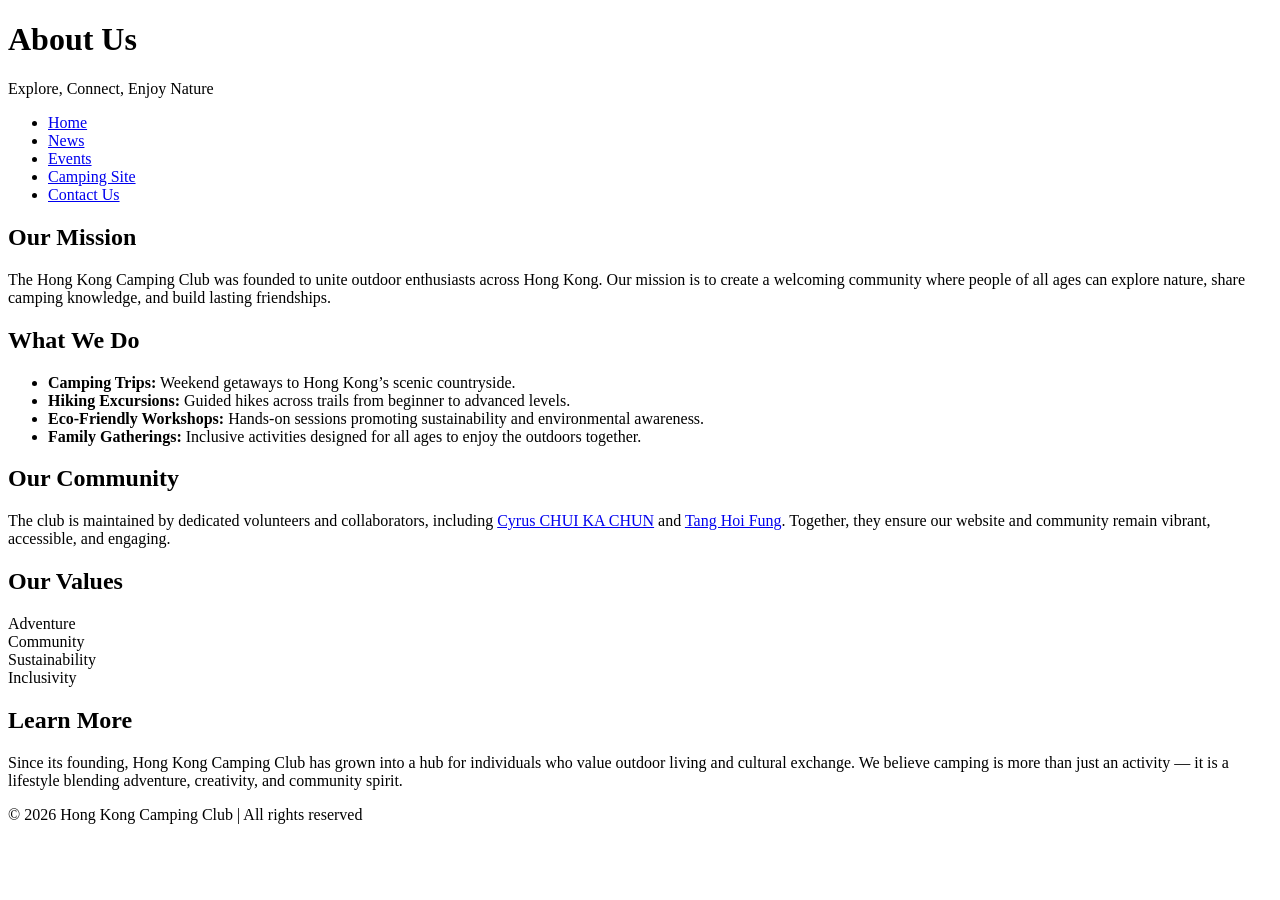
==== about.html @ 72b5400f "Create about.html" ====
<!DOCTYPE html>
<html lang="en">
<head>
  <meta charset="UTF-8"/>
  <meta name="viewport" content="width=device-width, initial-scale=1.0"/>
  <title>About Us - HK Camping Club</title>
  <link rel="stylesheet" href="styles/about.css"/>
</head>
<body>
  <header class="siteheader">
    <h1>About Us</h1>
    <p class="slogan">Explore, Connect, Enjoy Nature</p>
    <nav class="guide">
      <ul>
        <li><a href="index.html">Home</a></li>
        <li><a href="news.html">News</a></li>
        <li><a href="events.html">Events</a></li>
        <li><a href="campingsite.html">Camping Site</a></li>
        <li><a href="contact.html">Contact Us</a></li>
      </ul>
    </nav>
  </header>

  <main class="about-content">
    <section class="mission">
      <h2>Our Mission</h2>
      <p>
        The Hong Kong Camping Club was founded to unite outdoor enthusiasts across Hong Kong.
        Our mission is to create a welcoming community where people of all ages can explore nature,
        share camping knowledge, and build lasting friendships.
      </p>
    </section>

    <section class="activities">
      <h2>What We Do</h2>
      <ul>
        <li><strong>Camping Trips:</strong> Weekend getaways to Hong Kong’s scenic countryside.</li>
        <li><strong>Hiking Excursions:</strong> Guided hikes across trails from beginner to advanced levels.</li>
        <li><strong>Eco-Friendly Workshops:</strong> Hands-on sessions promoting sustainability and environmental awareness.</li>
        <li><strong>Family Gatherings:</strong> Inclusive activities designed for all ages to enjoy the outdoors together.</li>
      </ul>
    </section>

    <section class="community">
      <h2>Our Community</h2>
      <p>
        The club is maintained by dedicated volunteers and collaborators, including
        <a href="https://github.com/cyruschuikc">Cyrus CHUI KA CHUN</a> and
        <a href="https://github.com/VTC-stu250476749">Tang Hoi Fung</a>.
        Together, they ensure our website and community remain vibrant, accessible, and engaging.
      </p>
    </section>

    <section class="values">
      <h2>Our Values</h2>
      <div class="values-grid">
        <div class="value-card">Adventure</div>
        <div class="value-card">Community</div>
        <div class="value-card">Sustainability</div>
        <div class="value-card">Inclusivity</div>
      </div>
    </section>

    <section class="learn-more">
      <h2>Learn More</h2>
      <p>
        Since its founding, Hong Kong Camping Club has grown into a hub for individuals who value
        outdoor living and cultural exchange. We believe camping is more than just an activity —
        it is a lifestyle blending adventure, creativity, and community spirit.
      </p>
    </section>
  </main>

  <footer>
    &copy; 2026 Hong Kong Camping Club | All rights reserved
  </footer>

  <script src="javascript/about.js" defer></script>
</body>
</html>
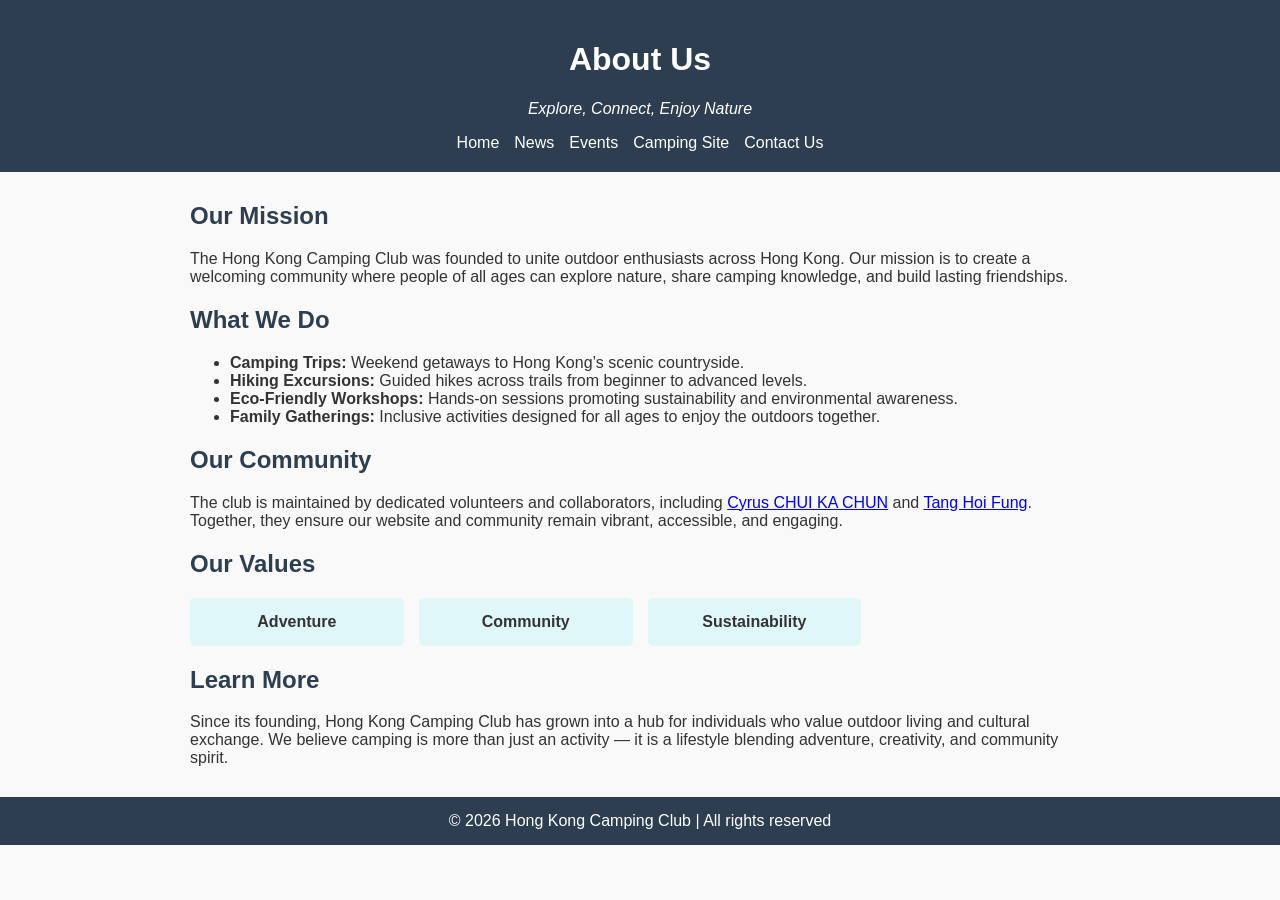
==== commit f58d6dca: "Initial version" ====
--- a/about.html
+++ b/about.html
@@ -15,7 +15,7 @@
         <li><a href="index.html">Home</a></li>
         <li><a href="news.html">News</a></li>
         <li><a href="events.html">Events</a></li>
-        <li><a href="campingsite.html">Camping Site</a></li>
+        <li><a href="campsite.html">Camping Site</a></li>
         <li><a href="contact.html">Contact Us</a></li>
       </ul>
     </nav>
--- a/styles/about.css
+++ b/styles/about.css
@@ -0,0 +1,72 @@
+body {
+  font-family: Arial, sans-serif;
+  margin: 0;
+  background: #f9f9f9;
+  color: #333;
+}
+
+.siteheader {
+  background: #2c3e50;
+  color: #fff;
+  padding: 20px;
+  text-align: center;
+}
+
+.siteheader .slogan {
+  font-style: italic;
+  margin-top: 5px;
+}
+
+.guide ul {
+  list-style: none;
+  padding: 0;
+  margin: 10px 0 0;
+  display: flex;
+  justify-content: center;
+  gap: 15px;
+}
+
+.guide a {
+  color: #fff;
+  text-decoration: none;
+}
+
+.about-content {
+  max-width: 900px;
+  margin: 30px auto;
+  padding: 0 20px;
+}
+
+.about-content h2 {
+  color: #2c3e50;
+  margin-top: 20px;
+}
+
+.values-grid {
+  display: flex;
+  gap: 15px;
+  margin-top: 10px;
+}
+
+.value-card {
+  flex: 1;
+  background: #e0f7fa;
+  padding: 15px;
+  text-align: center;
+  border-radius: 5px;
+  font-weight: bold;
+  transition: transform 0.3s ease;
+}
+
+.value-card:hover {
+  transform: scale(1.05);
+  background: #b2ebf2;
+}
+
+footer {
+  background: #2c3e50;
+  color: #fff;
+  text-align: center;
+  padding: 15px;
+  margin-top: 30px;
+}
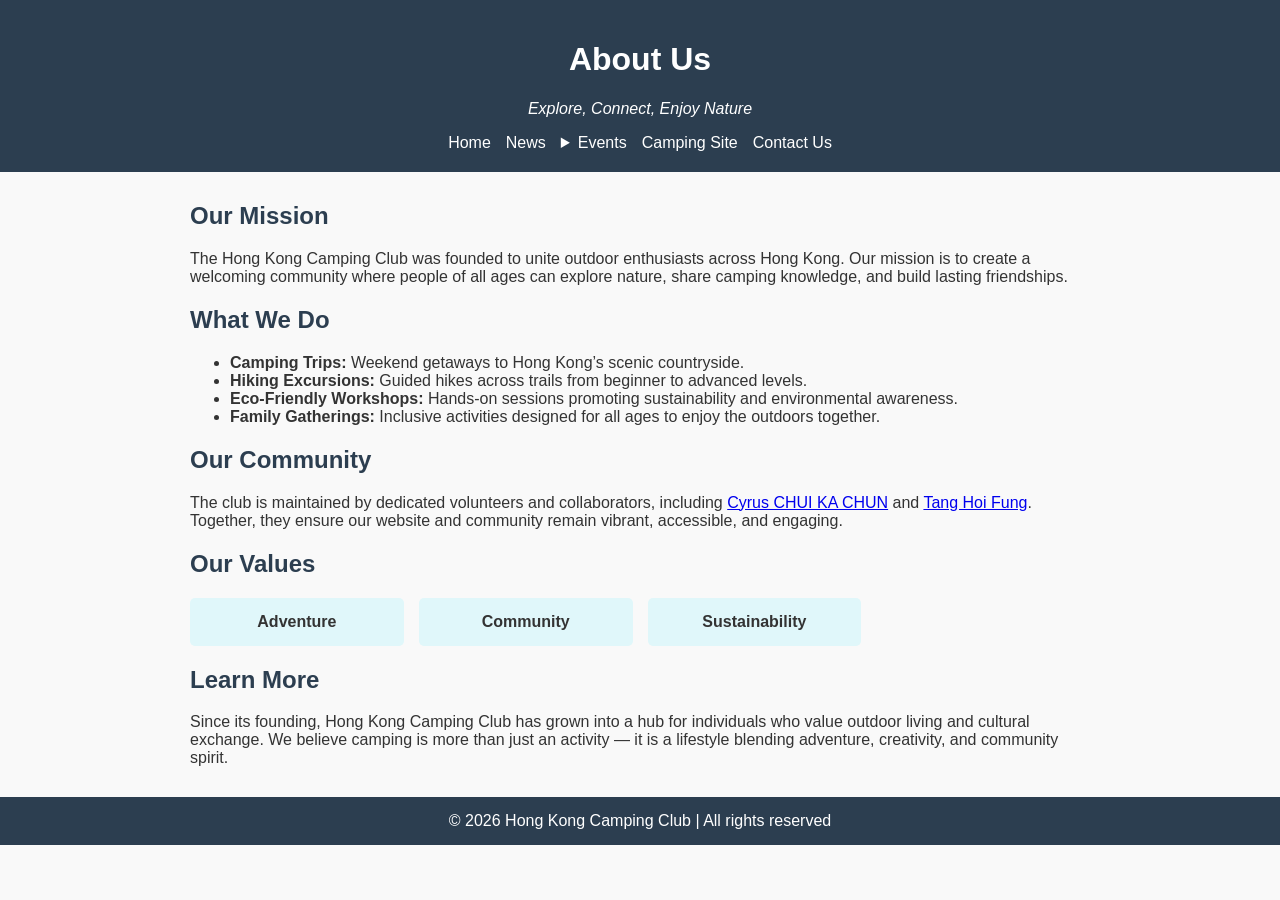
==== commit e30a8f77: "Add files via upload" ====
--- a/about.html
+++ b/about.html
@@ -14,7 +14,13 @@
       <ul>
         <li><a href="index.html">Home</a></li>
         <li><a href="news.html">News</a></li>
-        <li><a href="events.html">Events</a></li>
+        <details class="dropdown-menu">
+              <summary id="dropdown-menu-tag"><a href="events.html">Events</a></summary>
+              <ul>
+                <li><a href="events.html">Triva for Travel &amp; Our Events</a></li>
+                <li><a href="registration.html">Join Event</a></li>
+              </ul>
+            </details>
         <li><a href="campsite.html">Camping Site</a></li>
         <li><a href="contact.html">Contact Us</a></li>
       </ul>
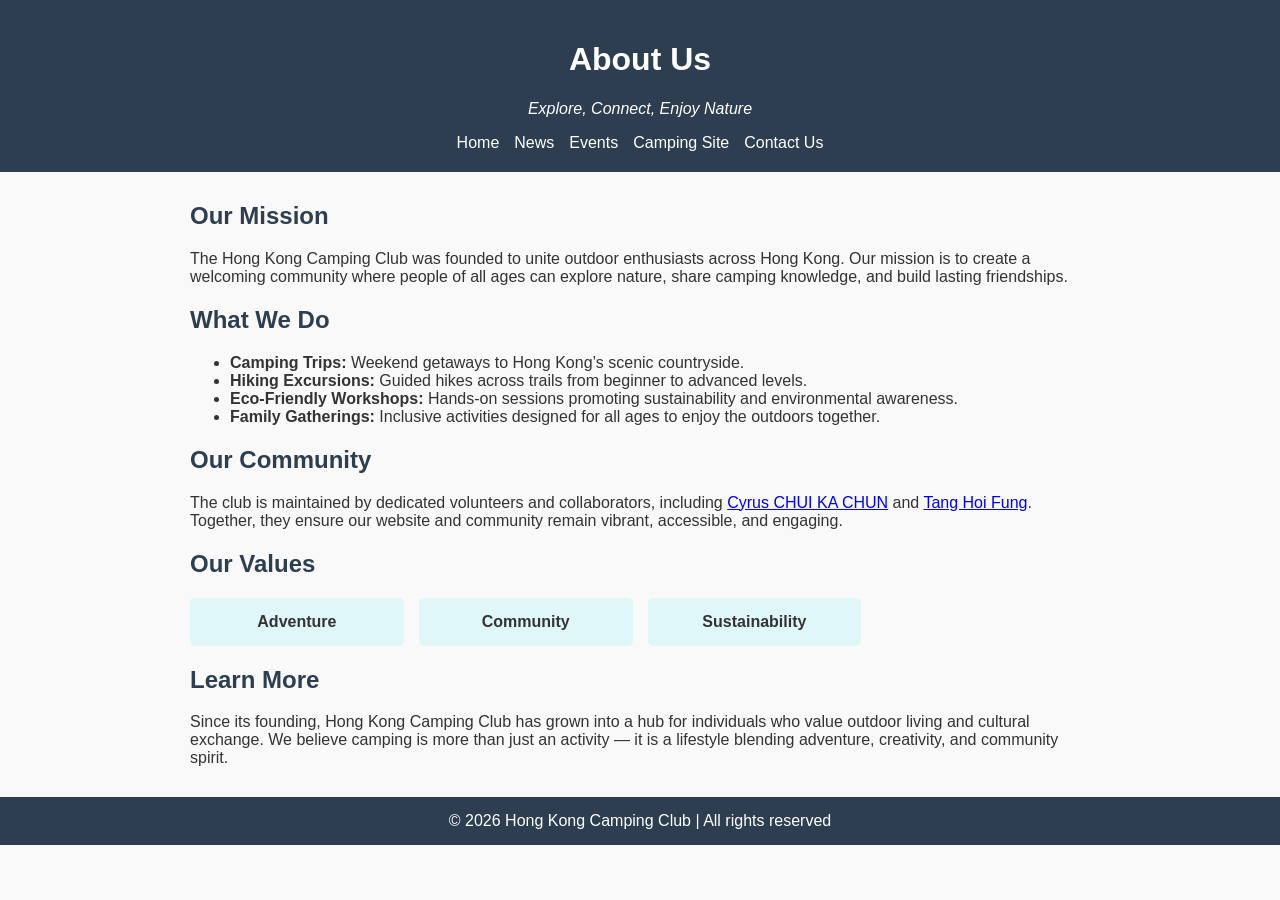
==== commit a6d6c5f2: "Add files via upload" ====
--- a/about.html
+++ b/about.html
@@ -14,13 +14,7 @@
       <ul>
         <li><a href="index.html">Home</a></li>
         <li><a href="news.html">News</a></li>
-        <details class="dropdown-menu">
-              <summary id="dropdown-menu-tag"><a href="events.html">Events</a></summary>
-              <ul>
-                <li><a href="events.html">Triva for Travel &amp; Our Events</a></li>
-                <li><a href="registration.html">Join Event</a></li>
-              </ul>
-            </details>
+        <li><a href="events.html">Events</a></li>
         <li><a href="campsite.html">Camping Site</a></li>
         <li><a href="contact.html">Contact Us</a></li>
       </ul>
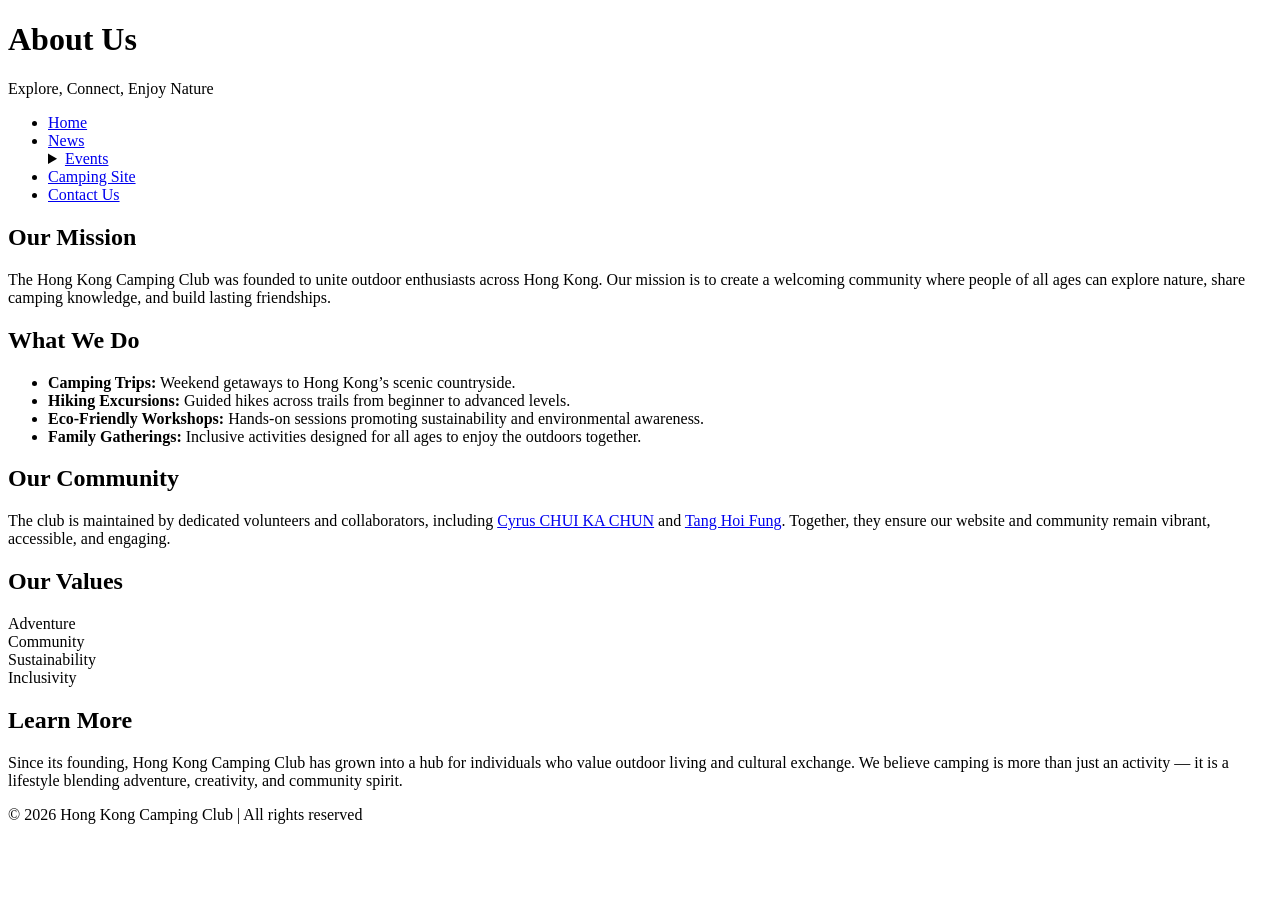
==== commit ead2c369: "Add files via upload" ====
--- a/about.html
+++ b/about.html
@@ -1,80 +1,86 @@
-<!DOCTYPE html>
-<html lang="en">
-<head>
-  <meta charset="UTF-8"/>
-  <meta name="viewport" content="width=device-width, initial-scale=1.0"/>
-  <title>About Us - HK Camping Club</title>
-  <link rel="stylesheet" href="styles/about.css"/>
-</head>
-<body>
-  <header class="siteheader">
-    <h1>About Us</h1>
-    <p class="slogan">Explore, Connect, Enjoy Nature</p>
-    <nav class="guide">
-      <ul>
-        <li><a href="index.html">Home</a></li>
-        <li><a href="news.html">News</a></li>
-        <li><a href="events.html">Events</a></li>
-        <li><a href="campsite.html">Camping Site</a></li>
-        <li><a href="contact.html">Contact Us</a></li>
-      </ul>
-    </nav>
-  </header>
-
-  <main class="about-content">
-    <section class="mission">
-      <h2>Our Mission</h2>
-      <p>
-        The Hong Kong Camping Club was founded to unite outdoor enthusiasts across Hong Kong.
-        Our mission is to create a welcoming community where people of all ages can explore nature,
-        share camping knowledge, and build lasting friendships.
-      </p>
-    </section>
-
-    <section class="activities">
-      <h2>What We Do</h2>
-      <ul>
-        <li><strong>Camping Trips:</strong> Weekend getaways to Hong Kong’s scenic countryside.</li>
-        <li><strong>Hiking Excursions:</strong> Guided hikes across trails from beginner to advanced levels.</li>
-        <li><strong>Eco-Friendly Workshops:</strong> Hands-on sessions promoting sustainability and environmental awareness.</li>
-        <li><strong>Family Gatherings:</strong> Inclusive activities designed for all ages to enjoy the outdoors together.</li>
-      </ul>
-    </section>
-
-    <section class="community">
-      <h2>Our Community</h2>
-      <p>
-        The club is maintained by dedicated volunteers and collaborators, including
-        <a href="https://github.com/cyruschuikc">Cyrus CHUI KA CHUN</a> and
-        <a href="https://github.com/VTC-stu250476749">Tang Hoi Fung</a>.
-        Together, they ensure our website and community remain vibrant, accessible, and engaging.
-      </p>
-    </section>
-
-    <section class="values">
-      <h2>Our Values</h2>
-      <div class="values-grid">
-        <div class="value-card">Adventure</div>
-        <div class="value-card">Community</div>
-        <div class="value-card">Sustainability</div>
-        <div class="value-card">Inclusivity</div>
-      </div>
-    </section>
-
-    <section class="learn-more">
-      <h2>Learn More</h2>
-      <p>
-        Since its founding, Hong Kong Camping Club has grown into a hub for individuals who value
-        outdoor living and cultural exchange. We believe camping is more than just an activity —
-        it is a lifestyle blending adventure, creativity, and community spirit.
-      </p>
-    </section>
-  </main>
-
-  <footer>
-    &copy; 2026 Hong Kong Camping Club | All rights reserved
-  </footer>
-
-  <script src="javascript/about.js" defer></script>
-</body>
-</html>
+<!DOCTYPE html>
+<html lang="en">
+<head>
+  <meta charset="UTF-8"/>
+  <meta name="viewport" content="width=device-width, initial-scale=1.0"/>
+  <title>About Us - HK Camping Club</title>
+  <link rel="stylesheet" href="styles/about.css"/>
+</head>
+<body>
+  <header class="siteheader">
+    <h1>About Us</h1>
+    <p class="slogan">Explore, Connect, Enjoy Nature</p>
+    <nav class="guide">
+      <ul>
+        <li><a href="index.html">Home</a></li>
+        <li><a href="news.html">News</a></li>
+        <details class="dropdown-menu">
+              <summary id="dropdown-menu-tag"><a href="events.html">Events</a></summary>
+              <ul>
+                <li><a href="events.html">Triva for Travel &amp; Our Events</a></li>
+                <li><a href="registration.html">Join Event</a></li>
+              </ul>
+            </details>
+        <li><a href="campsite.html">Camping Site</a></li>
+        <li><a href="contact.html">Contact Us</a></li>
+      </ul>
+    </nav>
+  </header>
+
+  <main class="about-content">
+    <section class="mission">
+      <h2>Our Mission</h2>
+      <p>
+        The Hong Kong Camping Club was founded to unite outdoor enthusiasts across Hong Kong.
+        Our mission is to create a welcoming community where people of all ages can explore nature,
+        share camping knowledge, and build lasting friendships.
+      </p>
+    </section>
+
+    <section class="activities">
+      <h2>What We Do</h2>
+      <ul>
+        <li><strong>Camping Trips:</strong> Weekend getaways to Hong Kong’s scenic countryside.</li>
+        <li><strong>Hiking Excursions:</strong> Guided hikes across trails from beginner to advanced levels.</li>
+        <li><strong>Eco-Friendly Workshops:</strong> Hands-on sessions promoting sustainability and environmental awareness.</li>
+        <li><strong>Family Gatherings:</strong> Inclusive activities designed for all ages to enjoy the outdoors together.</li>
+      </ul>
+    </section>
+
+    <section class="community">
+      <h2>Our Community</h2>
+      <p>
+        The club is maintained by dedicated volunteers and collaborators, including
+        <a href="https://github.com/cyruschuikc">Cyrus CHUI KA CHUN</a> and
+        <a href="https://github.com/VTC-stu250476749">Tang Hoi Fung</a>.
+        Together, they ensure our website and community remain vibrant, accessible, and engaging.
+      </p>
+    </section>
+
+    <section class="values">
+      <h2>Our Values</h2>
+      <div class="values-grid">
+        <div class="value-card">Adventure</div>
+        <div class="value-card">Community</div>
+        <div class="value-card">Sustainability</div>
+        <div class="value-card">Inclusivity</div>
+      </div>
+    </section>
+
+    <section class="learn-more">
+      <h2>Learn More</h2>
+      <p>
+        Since its founding, Hong Kong Camping Club has grown into a hub for individuals who value
+        outdoor living and cultural exchange. We believe camping is more than just an activity —
+        it is a lifestyle blending adventure, creativity, and community spirit.
+      </p>
+    </section>
+  </main>
+
+  <footer>
+    &copy; 2026 Hong Kong Camping Club | All rights reserved
+  </footer>
+
+  <script src="javascript/about.js" defer></script>
+</body>
+</html>
